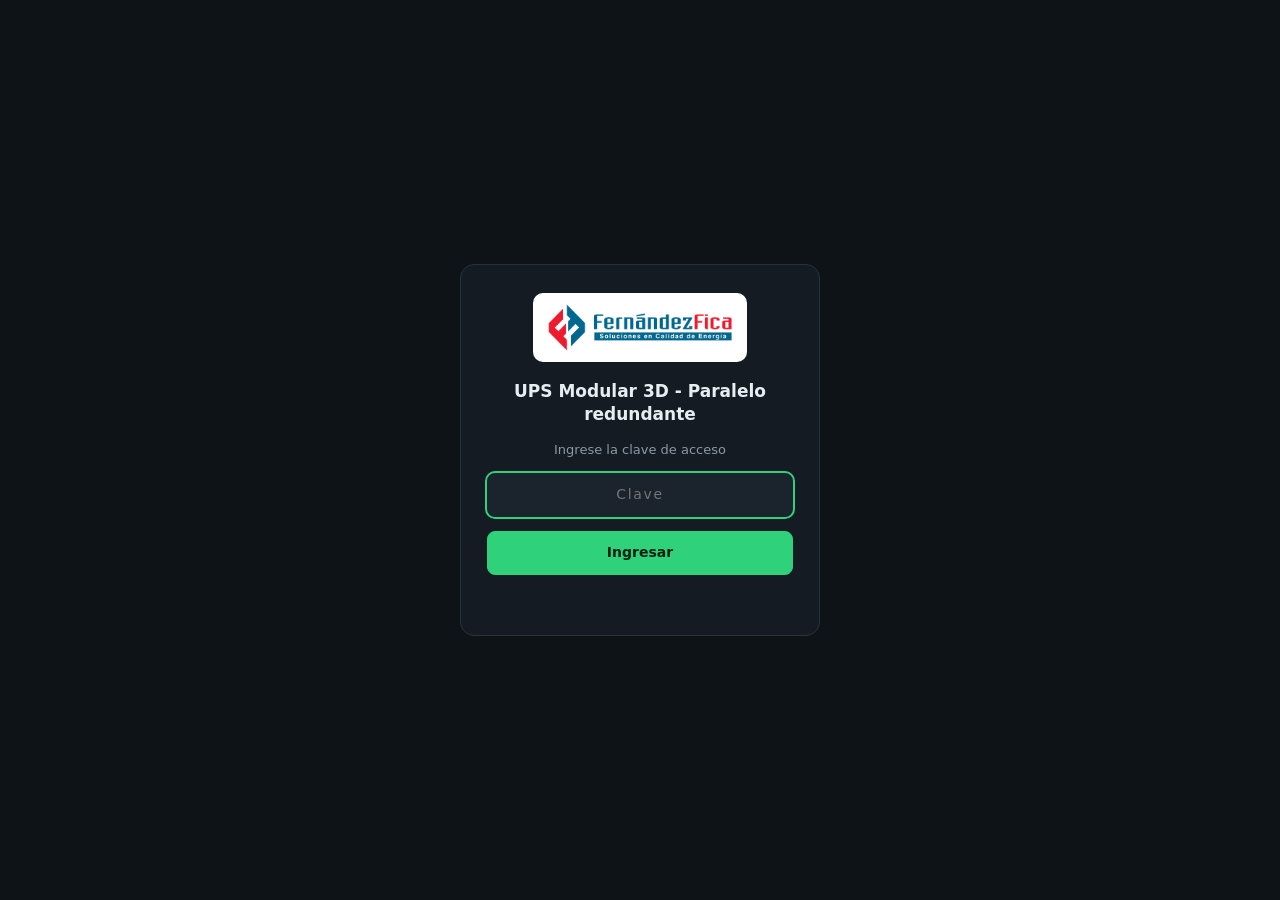
==== tablero.html @ 52855f08 "Agrega selección de cliente, tablero de circuitos, contacto auxiliar y refuerza la clave de acceso -" ====
<!doctype html>
<html lang="es">
<head>
<meta charset="utf-8">
<meta name="viewport" content="width=device-width, initial-scale=1">
<title>Tablero eléctrico · Diseño de circuitos</title>
<link rel="icon" type="image/png" href="assets/favicon.png">
<link rel="stylesheet" href="tablero/tablero.css">
<style id="oculto">body{visibility:hidden}</style>
</head>
<body>
<div id="app">
  <div id="view">
    <div id="paso"></div>
    <div id="toast"></div>
    <div id="tip"></div>
    <div id="estado"></div>
    <div id="ajuste" hidden></div>
    <button class="sm" id="btnFit" title="Centrar la vista en el tablero">⤢ Encuadrar</button>
    <div id="hint">Arrastre para girar · botón derecho para mover · rueda para acercar · clic en un borne y luego en otro para unirlos con un cable · Ctrl+clic en una pieza para ajustarla · Ctrl+arrastrar para moverla · arrastre un cable desde cualquier sección para moverlo · Alt+arrastrar: en profundidad</div>
  </div>
  <aside id="panel">
    <header>
      <h1>Tablero eléctrico · diseño de circuitos</h1>
      <p>Arme el tablero con los componentes que necesite y conéctelos; después se traslada al rack.</p>
    </header>

    <section>
      <h2>Tablero</h2>
      <div class="row">
        <label>Ancho <select id="selW"></select></label>
        <span class="note" id="infoBoard"></span>
      </div>
    </section>

    <section>
      <h2>Agregar componentes</h2>
      <div id="addTipos" class="seg"></div>
      <div id="addCampos" class="campos"></div>
      <button class="primary" id="btnAdd">Agregar</button>
    </section>

    <section>
      <h2>Componentes <span id="nComps" class="muted"></span></h2>
      <ul id="listComps" class="lista"></ul>
    </section>

    <section>
      <h2>Cableado</h2>
      <p class="note">Elija color y sección, haga clic en un borne de origen y luego en el de destino. Clic en un cable lo selecciona (Supr lo borra).</p>
      <div id="wireColors" class="swatches"></div>
      <div class="row"><label>Sección <select id="selMm"></select></label></div>
      <div class="row" style="margin:8px 0">
        <label>Trazado <select id="selModo"><option value="peinado">Peinado (por canales)</option><option value="libre">Libre</option></select></label>
        <label><input type="checkbox" id="chkAmarras"> Amarras</label>
        <label>Cada <select id="selSep"></select></label>
      </div>
      <ul id="listWires" class="lista"></ul>
      <div id="rutaEd" class="rutaEd" hidden></div>
      <button class="sm" id="btnClearWires">Borrar todo el cableado</button>
    </section>

    <section>
      <h2>Lista de materiales</h2>
      <pre id="bom"></pre>
    </section>

    <section>
      <h2>Proyecto</h2>
      <div class="row">
        <button class="sm" id="btnExample">Cargar tablero UPS</button>
        <button class="sm" id="btnEmpty">Vaciar tablero</button>
        <button class="sm" id="btnExport">Exportar JSON</button>
        <button class="sm" id="btnImport">Importar JSON</button>
        <input type="file" id="fileImport" accept="application/json,.json" hidden>
      </div>
      <p class="note">El trabajo se guarda solo en este navegador.</p>
    </section>
  </aside>
</div>
<script type="importmap">
{"imports":{
  "three": "https://cdn.jsdelivr.net/npm/three@0.160.0/build/three.module.js",
  "three/addons/": "https://cdn.jsdelivr.net/npm/three@0.160.0/examples/jsm/"
}}
</script>
<script type="module" src="js/guardia-tablero.js"></script>
</body>
</html>
---- tablero/tablero.css ----
/* Estilos del editor de tablero. */
:root{--bg:#0e1318;--panel:#151b22;--panel2:#1b232c;--line:#27313c;--text:#e6edf3;--muted:#8b98a7;--accent:#2fd27a;--warn:#f0b429;--bad:#ff5b5b;--blue:#4aa3ff}
*{box-sizing:border-box}
html,body{margin:0;height:100%;background:var(--bg);color:var(--text);font:14px/1.4 system-ui,-apple-system,Segoe UI,Roboto,sans-serif}
#app{display:grid;grid-template-columns:1fr 420px;height:100vh;height:100dvh}
#view{position:relative;min-width:0;min-height:0;overflow:hidden}
#view canvas{display:block;width:100%;height:100%;touch-action:none}
#btnFit{position:absolute;right:12px;top:12px;z-index:5;background:#0009}
#hint{position:absolute;left:16px;bottom:12px;right:16px;color:#7b858f;font-size:12px;pointer-events:none}
#paso{position:absolute;left:16px;top:14px;background:#0009;border:1px solid var(--accent);padding:6px 12px;border-radius:999px;font-size:13px;display:none;z-index:4}
#toast{position:absolute;left:50%;top:14px;transform:translateX(-50%);background:#000c;border:1px solid var(--line);padding:8px 14px;border-radius:8px;opacity:0;transition:opacity .25s;pointer-events:none;max-width:90%;z-index:6}
#toast.show{opacity:1}
#tip{position:fixed;display:none;z-index:20;background:#000d;border:1px solid var(--line);padding:6px 10px;border-radius:8px;font-size:13px;pointer-events:none;max-width:300px}
#panel{background:var(--panel);overflow-y:auto;padding:0 18px 24px;min-width:0;border-left:1px solid var(--line)}
header{padding:12px 0 6px}
h1{font-size:17px;margin:0}
header p{margin:2px 0 0;color:var(--muted);font-size:12px}
section{border-top:1px solid var(--line);padding:10px 0}
h2{font-size:11px;letter-spacing:.08em;text-transform:uppercase;color:var(--muted);margin:0 0 10px;font-weight:600}
.muted{font-weight:400;letter-spacing:0}
.row{display:flex;gap:8px;flex-wrap:wrap;align-items:center}
.note{color:var(--muted);font-size:12px;margin:0 0 6px}
label{display:flex;gap:6px;align-items:center;color:var(--muted);font-size:12px}
select,input[type=text],input[type=number]{background:var(--panel2);color:var(--text);border:1px solid var(--line);border-radius:6px;padding:5px 7px;font:inherit;min-width:0}
button{background:var(--panel2);color:var(--text);border:1px solid var(--line);border-radius:8px;padding:8px 12px;font:inherit;cursor:pointer}
button:hover{border-color:#fff6}
button.sm{padding:4px 9px;font-size:12px}
button.primary{background:var(--accent);border-color:var(--accent);color:#04200f;font-weight:700;width:100%;margin-top:8px}
.seg{display:flex;gap:4px;flex-wrap:wrap;margin-bottom:8px}
.seg button{padding:6px 10px;font-size:12px}
.seg button.on{background:var(--accent);border-color:var(--accent);color:#04200f;font-weight:700}
.campos{display:grid;grid-template-columns:repeat(auto-fill,minmax(130px,1fr));gap:8px}
.campos label{flex-direction:column;align-items:stretch;gap:3px}
.lista{list-style:none;margin:0 0 8px;padding:0;display:flex;flex-direction:column;gap:4px}
.lista li{display:flex;gap:5px;align-items:center;background:var(--panel2);border:1px solid var(--line);border-radius:8px;padding:4px 6px;font-size:12px}
.lista li.sel{border-color:#ffb020;background:#2a2417}
.lista li .n{color:var(--muted);width:20px;text-align:right}
.lista li input[type=text]{width:84px}
.lista li select{max-width:78px;padding:3px 4px;font-size:12px}
.lista li .grow{flex:1;min-width:0;overflow:hidden;text-overflow:ellipsis;white-space:nowrap}
.lista li button{padding:2px 7px;font-size:12px}
.dot{width:12px;height:12px;border-radius:50%;flex:none;border:1px solid #fff4}
.swatches{display:flex;gap:6px;flex-wrap:wrap;margin-bottom:8px}
.swatches button{width:28px;height:28px;border-radius:50%;padding:0;border:2px solid transparent}
.swatches button.on{border-color:#fff;box-shadow:0 0 0 2px var(--accent)}
pre{margin:0;background:var(--panel2);border:1px solid var(--line);border-radius:8px;padding:10px;font:12px/1.5 ui-monospace,Consolas,monospace;white-space:pre-wrap;color:#cfd8e1}
@media (max-width:900px){#app{grid-template-columns:1fr;grid-template-rows:55vh 1fr}#panel{border-left:0;border-top:1px solid var(--line)}}

.rutaEd{background:var(--panel2);border:1px solid #ffb020;border-radius:8px;padding:8px 10px;margin:0 0 8px}
.rutaEd h3{margin:0 0 8px;font-size:12px;color:#ffb020;font-weight:600}
.rutaEd .note{margin:6px 0 0}
.rutaEd[hidden]{display:none}
#ajuste{position:absolute;z-index:8;width:270px;background:var(--panel);border:1px solid #ffb020;border-radius:10px;padding:10px 12px;box-shadow:0 8px 24px #000a}
#ajuste[hidden]{display:none}
#ajuste h3{margin:0 0 8px;font-size:13px;color:#ffb020}
#ajuste .campos{grid-template-columns:1fr 1fr}
#ajuste input[type=text],#ajuste input[type=number],#ajuste select{width:100%}

#estado{position:absolute;left:16px;bottom:44px;z-index:4;max-width:calc(100% - 32px);background:#000b;border:1px solid var(--line);padding:7px 14px;border-radius:999px;font-size:13px;color:var(--muted)}
#estado.ok{border-color:var(--accent);color:#baf7d3}
#estado.mal{border-color:var(--bad);color:#ffc4c4}
#estado:empty{display:none}
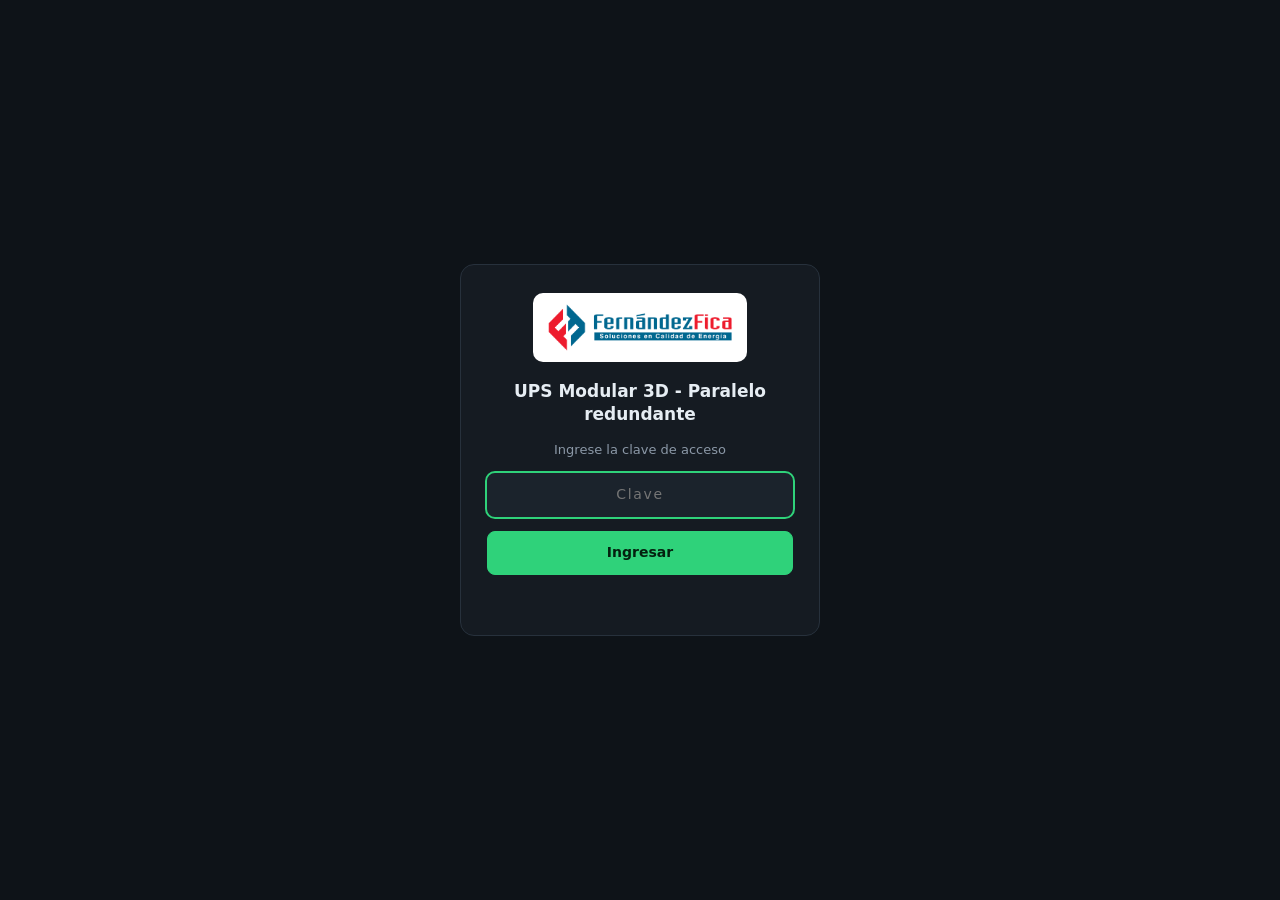
==== commit 78c59844: "Agrega el tablero eléctrico a la plataforma de clientes - Tarjeta "Tablero eléctrico" en la pantalla" ====
--- a/tablero.html
+++ b/tablero.html
@@ -21,6 +21,7 @@
   </div>
   <aside id="panel">
     <header>
+      <a href="index.html" class="volver">← Volver a clientes</a>
       <h1>Tablero eléctrico · diseño de circuitos</h1>
       <p>Arme el tablero con los componentes que necesite y conéctelos; después se traslada al rack.</p>
     </header>
--- a/tablero/tablero.css
+++ b/tablero/tablero.css
@@ -60,3 +60,6 @@
 #estado.ok{border-color:var(--accent);color:#baf7d3}
 #estado.mal{border-color:var(--bad);color:#ffc4c4}
 #estado:empty{display:none}
+
+.volver{display:inline-block;margin-bottom:6px;font-size:12px;color:var(--muted);text-decoration:none}
+.volver:hover{color:var(--accent)}
